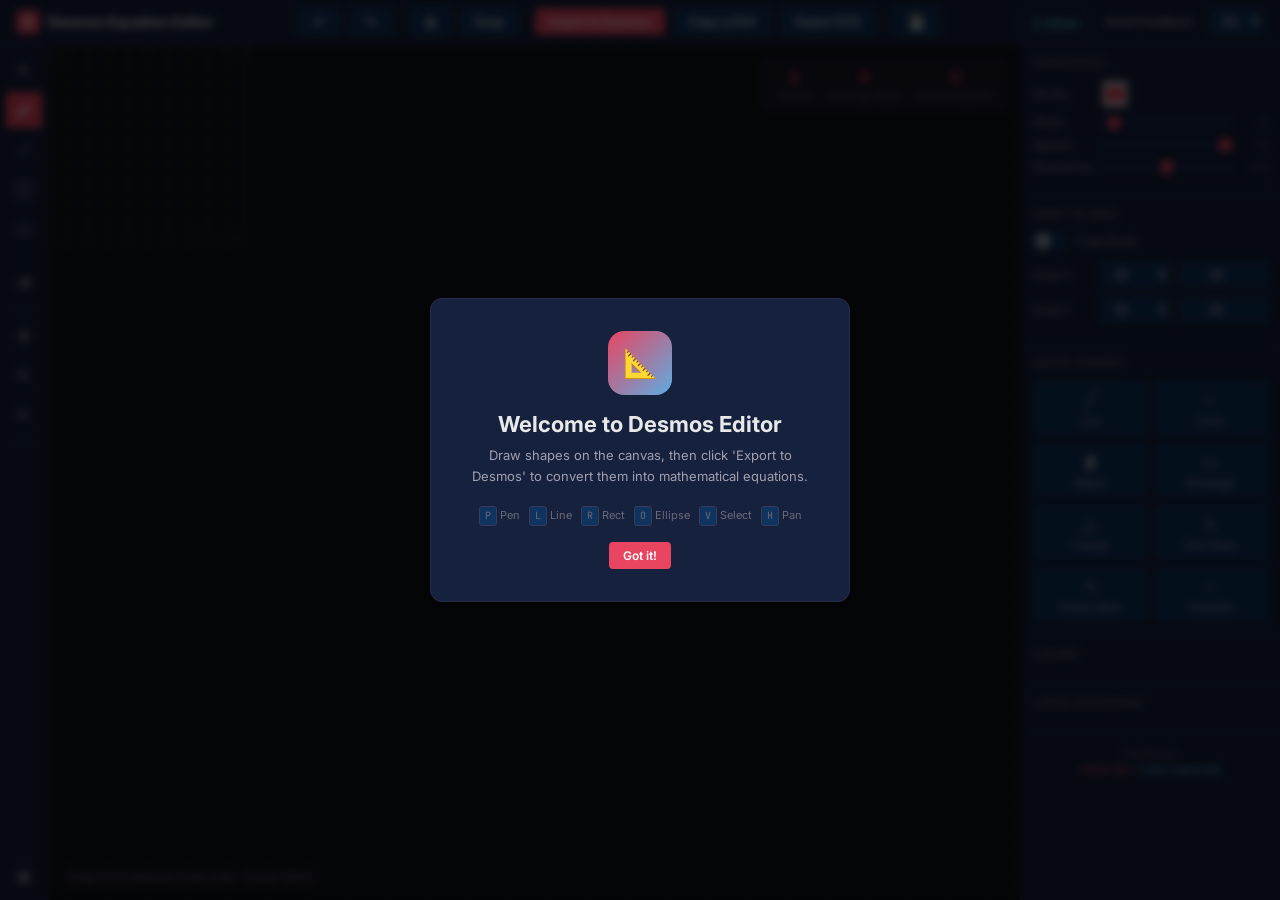
==== index.html @ cb4bb2ad "Cache bust: force browser to reload latest JS" ====
<!DOCTYPE html>
<html lang="en">
<head>
  <meta charset="UTF-8">
  <meta name="viewport" content="width=device-width, initial-scale=1.0">
  <title>Desmos Equation Editor</title>
  <link rel="preconnect" href="https://fonts.googleapis.com">
  <link href="https://fonts.googleapis.com/css2?family=Inter:wght@400;500;600;700&family=JetBrains+Mono:wght@400;500&display=swap" rel="stylesheet">
  <link rel="stylesheet" href="css/styles.css">
  <link rel="icon" href="data:image/svg+xml,<svg xmlns='http://www.w3.org/2000/svg' viewBox='0 0 100 100'><text y='.9em' font-size='90'>📐</text></svg>">
</head>
<body>

  <!-- ===== WELCOME MODAL ===== -->
  <div class="welcome-overlay" id="welcomeModal">
    <div class="welcome-card">
      <div class="welcome-icon">📐</div>
      <h1 data-i18n="welcome_title">Welcome to Desmos Editor</h1>
      <p data-i18n="welcome_desc">Draw shapes on the canvas, then click 'Export to Desmos' to convert them into mathematical equations.</p>
      <p style="font-size:11px;color:var(--text-muted);margin-bottom:16px;">
        <span class="kbd">P</span> Pen &nbsp;
        <span class="kbd">L</span> Line &nbsp;
        <span class="kbd">R</span> Rect &nbsp;
        <span class="kbd">O</span> Ellipse &nbsp;
        <span class="kbd">V</span> Select &nbsp;
        <span class="kbd">H</span> Pan
      </p>
      <button class="btn btn-primary" id="welcomeGotIt" data-i18n="welcome_got_it" style="margin:0 auto;">Got it!</button>
    </div>
  </div>

  <!-- ===== TOP BAR ===== -->
  <div class="topbar">
    <div class="topbar-brand">
      <div class="logo">D</div>
      <span data-i18n="app_title">Desmos Equation Editor</span>
    </div>
    <div class="topbar-center">
      <button class="btn btn-secondary" id="btnUndo" data-i18n-tooltip="undo" data-tooltip="Undo">↩</button>
      <button class="btn btn-secondary" id="btnRedo" data-i18n-tooltip="redo" data-tooltip="Redo">↪</button>
      <div style="width:1px;height:20px;background:var(--border);"></div>
      <button class="btn btn-secondary" id="gridToggle" data-i18n-tooltip="grid_show" data-tooltip="Show Grid" style="font-size:14px;">⊞</button>
      <button class="btn btn-secondary" id="snapToggle" data-i18n-tooltip="snap_enable" data-tooltip="Snap to Grid (S)" style="font-size:12px;font-weight:600;">Snap</button>
      <div style="width:1px;height:20px;background:var(--border);"></div>
      <button class="btn btn-primary" id="btnExport" data-i18n="export_desmos">Export to Desmos</button>
      <button class="btn btn-secondary" id="btnCopyLatex" data-i18n="export_latex">Copy LaTeX</button>
      <button class="btn btn-secondary" id="btnExportSvg" data-i18n="export_svg">Export SVG</button>
      <div style="width:1px;height:20px;background:var(--border);"></div>
      <button class="btn btn-secondary" id="btnSave" style="font-size:14px;" data-i18n-tooltip="toast_saved" data-tooltip="Save">💾</button>
    </div>
    <div class="topbar-right">
      <a href="admin.html" class="btn btn-ghost" target="_blank" style="font-size:11px;color:var(--accent-green);border:1px solid rgba(78,205,196,0.3);">⚙ Admin</a>
      <button class="btn btn-ghost" id="btnFeedback" data-i18n="feedback_btn">Send Feedback</button>
      <select class="lang-select" id="langSelect">
        <option value="en">EN</option>
        <option value="th">TH</option>
      </select>
    </div>
  </div>

  <!-- ===== MAIN LAYOUT ===== -->
  <div class="app-layout">

    <!-- LEFT TOOLBAR -->
    <div class="toolbar">
      <button class="tool-btn active" data-tool="select" data-i18n-tooltip="tool_select" data-tooltip="Select (V)">
        <svg class="icon" viewBox="0 0 24 24"><path d="M7 2l10 10-4 1 3 6-2 1-3-6-4 3z"/></svg>
      </button>
      <button class="tool-btn" data-tool="pen" data-i18n-tooltip="tool_pen" data-tooltip="Pen (P)">
        <svg class="icon" viewBox="0 0 24 24"><path d="M3 17.25V21h3.75L17.81 9.94l-3.75-3.75L3 17.25zM20.71 7.04a1 1 0 000-1.41l-2.34-2.34a1 1 0 00-1.41 0l-1.83 1.83 3.75 3.75 1.83-1.83z"/></svg>
      </button>
      <button class="tool-btn" data-tool="line" data-i18n-tooltip="tool_line" data-tooltip="Line (L)">
        <svg class="icon" viewBox="0 0 24 24"><path d="M4 20L20 4" stroke="currentColor" stroke-width="2" fill="none" stroke-linecap="round"/></svg>
      </button>
      <button class="tool-btn" data-tool="rect" data-i18n-tooltip="tool_rect" data-tooltip="Rectangle (R)">
        <svg class="icon" viewBox="0 0 24 24"><rect x="3" y="3" width="18" height="18" rx="1" stroke="currentColor" stroke-width="2" fill="none"/></svg>
      </button>
      <button class="tool-btn" data-tool="ellipse" data-i18n-tooltip="tool_ellipse" data-tooltip="Ellipse (O)">
        <svg class="icon" viewBox="0 0 24 24"><ellipse cx="12" cy="12" rx="9" ry="7" stroke="currentColor" stroke-width="2" fill="none"/></svg>
      </button>
      <div class="tool-divider"></div>
      <button class="tool-btn" data-tool="erase" data-i18n-tooltip="tool_erase" data-tooltip="Eraser (E)">
        <svg class="icon" viewBox="0 0 24 24"><path d="M16.24 3.56l4.95 4.94c.78.79.78 2.05 0 2.84L12 20.53a4.01 4.01 0 01-5.66 0L2.81 17c-.78-.78-.78-2.05 0-2.83l10.6-10.61a2.01 2.01 0 012.83 0zM4.22 15.58l3.54 3.53c.78.79 2.04.79 2.83 0l3.53-3.53-4.95-4.95-4.95 4.95z"/></svg>
      </button>
      <div class="tool-divider"></div>
      <button class="tool-btn" data-tool="pan" data-i18n-tooltip="tool_pan" data-tooltip="Pan (H)">
        <svg class="icon" viewBox="0 0 24 24"><path d="M10 2v6H7l5 5 5-5h-3V2h-4zm0 20v-6H7l5-5 5 5h-3v6h-4zM2 10h6V7l5 5-5 5v-3H2v-4zm20 0h-6V7l-5 5 5 5v-3h6v-4z"/></svg>
      </button>
      <button class="tool-btn" data-tool="zoomIn" data-i18n-tooltip="tool_zoom_in" data-tooltip="Zoom In (+)">
        <svg class="icon" viewBox="0 0 24 24"><path d="M15.5 14h-.79l-.28-.27A6.47 6.47 0 0016 9.5 6.5 6.5 0 109.5 16c1.61 0 3.09-.59 4.23-1.57l.27.28v.79l5 4.99L20.49 19l-4.99-5zm-6 0C7.01 14 5 11.99 5 9.5S7.01 5 9.5 5 14 7.01 14 9.5 11.99 14 9.5 14z"/><path d="M12 10h-2v2H9v-2H7V9h2V7h1v2h2v1z"/></svg>
      </button>
      <button class="tool-btn" data-tool="zoomOut" data-i18n-tooltip="tool_zoom_out" data-tooltip="Zoom Out (-)">
        <svg class="icon" viewBox="0 0 24 24"><path d="M15.5 14h-.79l-.28-.27A6.47 6.47 0 0016 9.5 6.5 6.5 0 109.5 16c1.61 0 3.09-.59 4.23-1.57l.27.28v.79l5 4.99L20.49 19l-4.99-5zm-6 0C7.01 14 5 11.99 5 9.5S7.01 5 9.5 5 14 7.01 14 9.5 11.99 14 9.5 14zM7 9h5v1H7z"/></svg>
      </button>
      <div class="tool-divider"></div>
      <button class="btn btn-ghost btn-icon" id="btnClear" data-i18n-tooltip="clear" data-tooltip="Clear All" style="margin-top:auto;font-size:14px;">🗑</button>
    </div>

    <!-- CANVAS AREA -->
    <div class="canvas-area">
      <canvas id="drawingCanvas"></canvas>
      <canvas id="overlayCanvas"></canvas>

      <!-- Snap status indicator -->
      <div class="snap-status" id="snapStatus">
        <span class="dot"></span>
        <span id="snapStatusLabel">Snap ON</span>
      </div>

      <!-- Stats bar -->
      <div class="stats-bar">
        <div class="stat-item">
          <span class="stat-value" id="statVisitors">0</span>
          <span class="stat-label" data-i18n="stats_visitors">Visitors</span>
        </div>
        <div class="stat-item">
          <span class="stat-value" id="statDrawings">0</span>
          <span class="stat-label" data-i18n="stats_drawings">Drawings</span>
        </div>
        <div class="stat-item">
          <span class="stat-value" id="statExports">0</span>
          <span class="stat-label" data-i18n="stats_exports">Exports</span>
        </div>
      </div>

      <!-- Canvas info -->
      <div class="canvas-info">
        <span id="infoCoords">X: 0 Y: 0</span>
        <span id="infoZoom">Zoom: 100%</span>
      </div>
    </div>

    <!-- RIGHT PANEL -->
    <div class="right-panel">

      <!-- Properties -->
      <div class="panel-section">
        <div class="panel-header" data-i18n="sidebar_properties">Properties</div>
        <div class="prop-row">
          <span class="prop-label" data-i18n="prop_stroke">Stroke</span>
          <input type="color" class="prop-color" id="propStrokeColor" value="#e94560">
        </div>
        <div class="prop-row">
          <span class="prop-label" data-i18n="prop_width">Width</span>
          <input type="range" class="prop-slider" id="propStrokeWidth" min="1" max="20" value="2" step="0.5">
          <span class="prop-value" id="propWidthVal">2</span>
        </div>
        <div class="prop-row">
          <span class="prop-label" data-i18n="prop_opacity">Opacity</span>
          <input type="range" class="prop-slider" id="propOpacity" min="0" max="100" value="100">
          <span class="prop-value">%</span>
        </div>
        <div class="prop-row">
          <span class="prop-label" data-i18n="prop_smooth">Smoothing</span>
          <input type="range" class="prop-slider" id="propSmooth" min="0" max="100" value="50">
          <span class="prop-value" id="propSmoothVal">0.5</span>
        </div>
      </div>

      <!-- Snap Settings -->
      <div class="panel-section">
        <div class="panel-header" data-i18n="snap_enable">Snap to Grid</div>
        <div class="prop-row">
          <div class="snap-toggle" id="snapSwitch">
            <div class="toggle-switch" id="snapSwitchVisual"></div>
            <span class="toggle-label" id="snapStatusLabel2" data-i18n="snap_disable">Free Draw</span>
          </div>
        </div>
        <div class="prop-row" style="margin-top:10px;">
          <span class="prop-label">Snap X</span>
          <select class="prop-input" id="snapSizeX" style="cursor:pointer;flex:0.6;">
            <option value="5">5</option>
            <option value="10">10</option>
            <option value="20" selected>20</option>
            <option value="25">25</option>
            <option value="40">40</option>
            <option value="50">50</option>
          </select>
          <input type="number" class="prop-input" id="snapSizeXNum" value="20" min="1" max="100" style="flex:0.4;text-align:center;">
        </div>
        <div class="prop-row">
          <span class="prop-label">Snap Y</span>
          <select class="prop-input" id="snapSizeY" style="cursor:pointer;flex:0.6;">
            <option value="5">5</option>
            <option value="10">10</option>
            <option value="20" selected>20</option>
            <option value="25">25</option>
            <option value="40">40</option>
            <option value="50">50</option>
          </select>
          <input type="number" class="prop-input" id="snapSizeYNum" value="20" min="1" max="100" style="flex:0.4;text-align:center;">
        </div>
      </div>

      <!-- Quick Shapes -->
      <div class="panel-section">
        <div class="panel-header" data-i18n="presets_title">Quick Shapes</div>
        <div class="preset-grid">
          <button class="preset-btn" data-preset="line">
            <span class="preset-icon">╱</span>
            <span data-i18n="preset_line">Line</span>
          </button>
          <button class="preset-btn" data-preset="circle">
            <span class="preset-icon">○</span>
            <span data-i18n="preset_circle">Circle</span>
          </button>
          <button class="preset-btn" data-preset="ellipse">
            <span class="preset-icon">⬮</span>
            <span data-i18n="preset_ellipse">Ellipse</span>
          </button>
          <button class="preset-btn" data-preset="rect">
            <span class="preset-icon">▭</span>
            <span data-i18n="preset_rect">Rectangle</span>
          </button>
          <button class="preset-btn" data-preset="triangle">
            <span class="preset-icon">△</span>
            <span data-i18n="preset_triangle">Triangle</span>
          </button>
          <button class="preset-btn" data-preset="sine">
            <span class="preset-icon">∿</span>
            <span data-i18n="preset_sine">Sine Wave</span>
          </button>
          <button class="preset-btn" data-preset="cosine">
            <span class="preset-icon">∿</span>
            <span data-i18n="preset_cosine">Cosine Wave</span>
          </button>
          <button class="preset-btn" data-preset="parabola">
            <span class="preset-icon">⌢</span>
            <span data-i18n="preset_parabola">Parabola</span>
          </button>
        </div>
      </div>

      <!-- Layers -->
      <div class="panel-section">
        <div class="panel-header" data-i18n="sidebar_layers">Layers</div>
        <div class="layer-list" id="layersList"></div>
      </div>

      <!-- Equations -->
      <div class="panel-section">
        <div class="panel-header">LaTeX Equations</div>
        <div class="equation-list" id="equationsList"></div>
      </div>

      <!-- Credit -->
      <div class="panel-section" style="border-bottom:none;text-align:center;">
        <div style="font-size:10px;color:var(--text-muted);line-height:1.6;">
          Created by<br>
          <span style="color:var(--accent);font-weight:600;">nanon dev</span> &
          <span style="color:var(--accent-blue);font-weight:600;">mimo opencode</span>
        </div>
      </div>

    </div>
  </div>

  <!-- ===== FEEDBACK MODAL ===== -->
  <div class="modal-overlay" id="feedbackModal">
    <div class="modal">
      <h2 data-i18n="feedback_title">Feedback</h2>
      <form id="feedbackForm">
        <div class="form-group">
          <label data-i18n="feedback_name">Name (optional)</label>
          <input type="text" id="fbName" placeholder="Your name">
        </div>
        <div class="form-group">
          <label data-i18n="feedback_email">Email (optional)</label>
          <input type="email" id="fbEmail" placeholder="your@email.com">
        </div>
        <div class="form-group">
          <label data-i18n="feedback_message">Your message</label>
          <textarea id="fbMessage" placeholder="Tell us what you think..." required></textarea>
        </div>
        <div class="modal-actions">
          <button type="button" class="btn btn-secondary" id="feedbackCancel" data-i18n="feedback_cancel">Cancel</button>
          <button type="submit" class="btn btn-primary" data-i18n="feedback_send">Send</button>
        </div>
      </form>
    </div>
  </div>

  <!-- ===== CONTEXT MENU ===== -->
  <div class="context-menu" id="contextMenu">
    <div class="ctx-item" id="ctxDelete">🗑 <span data-i18n="context_delete">Delete</span></div>
    <div class="ctx-item" id="ctxDuplicate">📋 <span data-i18n="context_duplicate">Duplicate</span></div>
    <div class="ctx-divider"></div>
    <div class="ctx-item" id="ctxBringFront">⬆ <span data-i18n="context_bring_front">Bring to Front</span></div>
    <div class="ctx-item" id="ctxSendBack">⬇ <span data-i18n="context_send_back">Send to Back</span></div>
  </div>

  <!-- ===== TOAST CONTAINER ===== -->
  <div class="toast-container" id="toastContainer"></div>

  <!-- ===== DESMOS CALCULATOR (hidden, used for export) ===== -->
  <div id="desmosCalculator" style="display:none;position:fixed;bottom:0;right:0;width:500px;height:400px;z-index:999;border:1px solid var(--border);border-radius:var(--radius-lg);overflow:hidden;"></div>

  <!-- ===== SCRIPTS ===== -->
  <script src="js/app.js?v=2"></script>

  <!-- Credit in page source -->
  <!-- Created by nanon dev and mimo opencode -->
</body>
</html>
---- css/styles.css ----
:root {
  --bg-primary: #1a1a2e;
  --bg-secondary: #16213e;
  --bg-tertiary: #0f3460;
  --bg-surface: #1e2a4a;
  --bg-hover: #253555;
  --bg-active: #2d4a7a;
  --text-primary: #e8e8e8;
  --text-secondary: #a0a0b0;
  --text-muted: #6a6a7a;
  --accent: #e94560;
  --accent-hover: #ff6b81;
  --accent-green: #4ecdc4;
  --accent-blue: #5dade2;
  --accent-yellow: #f39c12;
  --border: #2a2a4a;
  --border-light: #3a3a5a;
  --shadow: 0 2px 12px rgba(0,0,0,0.3);
  --shadow-lg: 0 8px 32px rgba(0,0,0,0.4);
  --radius: 8px;
  --radius-sm: 4px;
  --radius-lg: 12px;
  --transition: 0.2s ease;
  --font-main: 'Inter', 'Segoe UI', system-ui, sans-serif;
  --font-mono: 'JetBrains Mono', 'Fira Code', monospace;
  --sidebar-width: 260px;
  --toolbar-height: 48px;
  --topbar-height: 44px;
}

* { margin: 0; padding: 0; box-sizing: border-box; }

body {
  font-family: var(--font-main);
  background: var(--bg-primary);
  color: var(--text-primary);
  overflow: hidden;
  height: 100vh;
  width: 100vw;
  user-select: none;
}

/* ===== TOP BAR ===== */
.topbar {
  height: var(--topbar-height);
  background: var(--bg-secondary);
  border-bottom: 1px solid var(--border);
  display: flex;
  align-items: center;
  justify-content: space-between;
  padding: 0 16px;
  z-index: 100;
  position: relative;
}
.topbar-brand {
  display: flex;
  align-items: center;
  gap: 8px;
  font-weight: 700;
  font-size: 14px;
}
.topbar-brand .logo {
  width: 24px; height: 24px;
  background: var(--accent);
  border-radius: 6px;
  display: flex; align-items: center; justify-content: center;
  font-size: 12px; font-weight: 900; color: #fff;
}
.topbar-center {
  display: flex; align-items: center; gap: 8px;
}
.topbar-right {
  display: flex; align-items: center; gap: 8px;
}
.btn {
  padding: 6px 14px;
  border: none;
  border-radius: var(--radius-sm);
  font-size: 12px;
  font-weight: 600;
  cursor: pointer;
  transition: var(--transition);
  display: flex;
  align-items: center;
  gap: 6px;
  font-family: var(--font-main);
}
.btn-primary {
  background: var(--accent);
  color: #fff;
}
.btn-primary:hover { background: var(--accent-hover); }
.btn-secondary {
  background: var(--bg-tertiary);
  color: var(--text-primary);
  border: 1px solid var(--border-light);
}
.btn-secondary:hover { background: var(--bg-active); }
.btn-ghost {
  background: transparent;
  color: var(--text-secondary);
  padding: 6px 8px;
}
.btn-ghost:hover { background: var(--bg-hover); color: var(--text-primary); }
.btn-icon {
  width: 32px; height: 32px;
  padding: 0;
  display: flex; align-items: center; justify-content: center;
  border-radius: var(--radius-sm);
}
.lang-select {
  background: var(--bg-tertiary);
  color: var(--text-primary);
  border: 1px solid var(--border-light);
  border-radius: var(--radius-sm);
  padding: 4px 8px;
  font-size: 12px;
  font-family: var(--font-main);
  cursor: pointer;
}
.lang-select option { background: var(--bg-secondary); }

/* ===== LAYOUT ===== */
.app-layout {
  display: flex;
  height: calc(100vh - var(--topbar-height));
}

/* ===== LEFT TOOLBAR ===== */
.toolbar {
  width: var(--toolbar-height);
  background: var(--bg-secondary);
  border-right: 1px solid var(--border);
  display: flex;
  flex-direction: column;
  align-items: center;
  padding: 8px 0;
  gap: 4px;
  z-index: 50;
}
.tool-btn {
  width: 36px; height: 36px;
  border: none;
  background: transparent;
  color: var(--text-secondary);
  border-radius: var(--radius-sm);
  cursor: pointer;
  display: flex;
  align-items: center;
  justify-content: center;
  font-size: 16px;
  transition: var(--transition);
  position: relative;
}
.tool-btn:hover { background: var(--bg-hover); color: var(--text-primary); }
.tool-btn.active {
  background: var(--accent);
  color: #fff;
}
.tool-btn[data-tooltip]::after {
  content: attr(data-tooltip);
  position: absolute;
  left: 48px;
  top: 50%;
  transform: translateY(-50%);
  background: var(--bg-primary);
  color: var(--text-primary);
  padding: 4px 10px;
  border-radius: var(--radius-sm);
  font-size: 11px;
  white-space: nowrap;
  pointer-events: none;
  opacity: 0;
  transition: opacity 0.15s;
  z-index: 200;
  border: 1px solid var(--border);
}
.tool-btn[data-tooltip]:hover::after { opacity: 1; }
.tool-divider {
  width: 24px; height: 1px;
  background: var(--border);
  margin: 4px 0;
}

/* ===== CANVAS AREA ===== */
.canvas-area {
  flex: 1;
  position: relative;
  overflow: hidden;
  background: var(--bg-primary);
}
#drawingCanvas {
  position: absolute;
  top: 0; left: 0;
  cursor: crosshair;
}
#overlayCanvas {
  position: absolute;
  top: 0; left: 0;
  pointer-events: none;
}
.canvas-info {
  position: absolute;
  bottom: 12px;
  left: 12px;
  display: flex;
  gap: 12px;
  font-size: 11px;
  color: var(--text-muted);
  background: rgba(26,26,46,0.85);
  padding: 4px 10px;
  border-radius: var(--radius-sm);
  backdrop-filter: blur(4px);
}
.canvas-crosshair {
  position: absolute;
  pointer-events: none;
  z-index: 10;
}

/* ===== RIGHT PANEL ===== */
.right-panel {
  width: var(--sidebar-width);
  background: var(--bg-secondary);
  border-left: 1px solid var(--border);
  display: flex;
  flex-direction: column;
  overflow-y: auto;
  z-index: 50;
}
.right-panel::-webkit-scrollbar { width: 4px; }
.right-panel::-webkit-scrollbar-track { background: transparent; }
.right-panel::-webkit-scrollbar-thumb { background: var(--border); border-radius: 2px; }

.panel-section {
  border-bottom: 1px solid var(--border);
  padding: 12px;
}
.panel-header {
  font-size: 11px;
  font-weight: 700;
  text-transform: uppercase;
  letter-spacing: 0.5px;
  color: var(--text-muted);
  margin-bottom: 10px;
  display: flex;
  align-items: center;
  justify-content: space-between;
}

/* Properties */
.prop-row {
  display: flex;
  align-items: center;
  gap: 8px;
  margin-bottom: 8px;
}
.prop-label {
  font-size: 11px;
  color: var(--text-secondary);
  min-width: 60px;
}
.prop-input {
  flex: 1;
  background: var(--bg-tertiary);
  border: 1px solid var(--border-light);
  border-radius: var(--radius-sm);
  padding: 4px 8px;
  color: var(--text-primary);
  font-size: 12px;
  font-family: var(--font-main);
}
.prop-input:focus {
  outline: none;
  border-color: var(--accent);
}
.prop-color {
  width: 28px; height: 28px;
  border: 2px solid var(--border-light);
  border-radius: var(--radius-sm);
  cursor: pointer;
  padding: 0;
}
.prop-slider {
  flex: 1;
  -webkit-appearance: none;
  height: 4px;
  background: var(--bg-tertiary);
  border-radius: 2px;
  outline: none;
}
.prop-slider::-webkit-slider-thumb {
  -webkit-appearance: none;
  width: 14px; height: 14px;
  background: var(--accent);
  border-radius: 50%;
  cursor: pointer;
}
.prop-value {
  font-size: 11px;
  color: var(--text-muted);
  min-width: 28px;
  text-align: right;
}

/* Snap toggle */
.snap-toggle {
  display: flex;
  align-items: center;
  gap: 8px;
  cursor: pointer;
}
.toggle-switch {
  width: 36px; height: 20px;
  background: var(--bg-tertiary);
  border-radius: 10px;
  position: relative;
  transition: var(--transition);
}
.toggle-switch::after {
  content: '';
  position: absolute;
  width: 16px; height: 16px;
  background: var(--text-secondary);
  border-radius: 50%;
  top: 2px; left: 2px;
  transition: var(--transition);
}
.toggle-switch.active {
  background: var(--accent-green);
  box-shadow: 0 0 12px rgba(78,205,196,0.4);
}
.toggle-switch.active::after {
  left: 18px;
  background: #fff;
}
.toggle-label {
  font-size: 12px;
  color: var(--text-secondary);
}

/* ===== SNAP ON - PROMINENT VISUAL ===== */
.tool-btn.snap-on {
  background: var(--accent-green) !important;
  color: #fff !important;
  box-shadow: 0 0 16px rgba(78,205,196,0.5);
  animation: snapPulse 2s ease-in-out infinite;
}
@keyframes snapPulse {
  0%, 100% { box-shadow: 0 0 12px rgba(78,205,196,0.4); }
  50% { box-shadow: 0 0 24px rgba(78,205,196,0.7); }
}

/* Snap status bar below canvas */
.snap-status {
  position: absolute;
  top: 12px;
  left: 50%;
  transform: translateX(-50%);
  background: rgba(78,205,196,0.15);
  border: 1px solid rgba(78,205,196,0.4);
  border-radius: 20px;
  padding: 6px 18px;
  font-size: 12px;
  font-weight: 600;
  color: var(--accent-green);
  z-index: 20;
  display: flex;
  align-items: center;
  gap: 8px;
  pointer-events: none;
  opacity: 0;
  transition: opacity 0.3s, transform 0.3s;
  backdrop-filter: blur(4px);
}
.snap-status.visible {
  opacity: 1;
  transform: translateX(-50%) translateY(0);
}
.snap-status .dot {
  width: 8px; height: 8px;
  background: var(--accent-green);
  border-radius: 50%;
  animation: snapPulse 1.5s infinite;
}

/* Snap X/Y dropdown selects */
.prop-input {
  flex: 1;
  background: var(--bg-tertiary);
  border: 1px solid var(--border-light);
  border-radius: var(--radius-sm);
  padding: 4px 8px;
  color: var(--text-primary);
  font-size: 12px;
  font-family: var(--font-main);
  cursor: pointer;
  appearance: auto;
}
.prop-input:focus {
  outline: none;
  border-color: var(--accent);
}

/* Layers */
.layer-list { display: flex; flex-direction: column; gap: 4px; }
.layer-item {
  display: flex;
  align-items: center;
  gap: 8px;
  padding: 6px 8px;
  background: var(--bg-tertiary);
  border-radius: var(--radius-sm);
  font-size: 12px;
  cursor: pointer;
  transition: var(--transition);
}
.layer-item:hover { background: var(--bg-hover); }
.layer-item.selected { background: var(--accent); color: #fff; }
.layer-color {
  width: 12px; height: 12px;
  border-radius: 3px;
  flex-shrink: 0;
}
.layer-name { flex: 1; overflow: hidden; text-overflow: ellipsis; white-space: nowrap; }
.layer-visibility {
  width: 20px; height: 20px;
  display: flex; align-items: center; justify-content: center;
  font-size: 12px;
  opacity: 0.6;
  cursor: pointer;
}
.layer-visibility:hover { opacity: 1; }
.layer-visibility.hidden { opacity: 0.3; }

/* Equations */
.equation-list { display: flex; flex-direction: column; gap: 6px; }
.equation-item {
  background: var(--bg-tertiary);
  border-radius: var(--radius-sm);
  padding: 8px;
  font-family: var(--font-mono);
  font-size: 11px;
  color: var(--accent-green);
  word-break: break-all;
  position: relative;
  border: 1px solid transparent;
}
.equation-item:hover { border-color: var(--border-light); }
.eq-delete {
  position: absolute;
  top: 4px; right: 4px;
  width: 18px; height: 18px;
  background: transparent;
  border: none;
  color: var(--text-muted);
  cursor: pointer;
  font-size: 12px;
  display: flex; align-items: center; justify-content: center;
  border-radius: 3px;
}
.eq-delete:hover { background: var(--accent); color: #fff; }

/* Presets */
.preset-grid {
  display: grid;
  grid-template-columns: 1fr 1fr;
  gap: 6px;
}
.preset-btn {
  padding: 8px;
  background: var(--bg-tertiary);
  border: 1px solid var(--border);
  border-radius: var(--radius-sm);
  color: var(--text-secondary);
  font-size: 11px;
  cursor: pointer;
  transition: var(--transition);
  text-align: center;
}
.preset-btn:hover {
  background: var(--bg-hover);
  border-color: var(--accent);
  color: var(--text-primary);
}
.preset-icon {
  font-size: 18px;
  display: block;
  margin-bottom: 4px;
}

/* ===== MODALS ===== */
.modal-overlay {
  position: fixed;
  top: 0; left: 0;
  width: 100%; height: 100%;
  background: rgba(0,0,0,0.6);
  display: none;
  align-items: center;
  justify-content: center;
  z-index: 1000;
  backdrop-filter: blur(2px);
}
.modal-overlay.active { display: flex; }
.modal {
  background: var(--bg-secondary);
  border: 1px solid var(--border);
  border-radius: var(--radius-lg);
  padding: 24px;
  max-width: 480px;
  width: 90%;
  box-shadow: var(--shadow-lg);
}
.modal h2 {
  font-size: 18px;
  margin-bottom: 8px;
}
.modal p {
  font-size: 13px;
  color: var(--text-secondary);
  margin-bottom: 16px;
  line-height: 1.5;
}
.modal-actions {
  display: flex;
  justify-content: flex-end;
  gap: 8px;
  margin-top: 16px;
}
.form-group {
  margin-bottom: 12px;
}
.form-group label {
  display: block;
  font-size: 12px;
  color: var(--text-secondary);
  margin-bottom: 4px;
}
.form-group input,
.form-group textarea {
  width: 100%;
  background: var(--bg-tertiary);
  border: 1px solid var(--border-light);
  border-radius: var(--radius-sm);
  padding: 8px 12px;
  color: var(--text-primary);
  font-size: 13px;
  font-family: var(--font-main);
}
.form-group textarea {
  min-height: 80px;
  resize: vertical;
}
.form-group input:focus,
.form-group textarea:focus {
  outline: none;
  border-color: var(--accent);
}

/* ===== TOAST ===== */
.toast-container {
  position: fixed;
  bottom: 20px;
  right: 20px;
  z-index: 2000;
  display: flex;
  flex-direction: column-reverse;
  gap: 8px;
}
.toast {
  background: var(--bg-surface);
  border: 1px solid var(--border);
  border-left: 3px solid var(--accent);
  padding: 10px 16px;
  border-radius: var(--radius);
  font-size: 13px;
  box-shadow: var(--shadow);
  animation: toastIn 0.3s ease;
  max-width: 320px;
}
.toast.success { border-left-color: var(--accent-green); }
.toast.error { border-left-color: var(--accent); }
@keyframes toastIn {
  from { opacity: 0; transform: translateY(10px); }
  to { opacity: 1; transform: translateY(0); }
}

/* ===== STATS PANEL ===== */
.stats-bar {
  position: absolute;
  top: 12px;
  right: 12px;
  background: rgba(26,26,46,0.9);
  border: 1px solid var(--border);
  border-radius: var(--radius);
  padding: 10px 14px;
  display: flex;
  gap: 16px;
  font-size: 11px;
  z-index: 20;
  backdrop-filter: blur(4px);
}
.stat-item {
  display: flex;
  flex-direction: column;
  align-items: center;
  gap: 2px;
}
.stat-value {
  font-size: 16px;
  font-weight: 700;
  color: var(--accent);
}
.stat-label {
  color: var(--text-muted);
  font-size: 10px;
}

/* ===== WELCOME ===== */
.welcome-overlay {
  position: fixed;
  top: 0; left: 0;
  width: 100%; height: 100%;
  background: rgba(0,0,0,0.7);
  display: flex;
  align-items: center;
  justify-content: center;
  z-index: 1100;
  backdrop-filter: blur(4px);
}
.welcome-card {
  background: var(--bg-secondary);
  border: 1px solid var(--border);
  border-radius: var(--radius-lg);
  padding: 32px;
  max-width: 420px;
  text-align: center;
}
.welcome-card h1 {
  font-size: 22px;
  margin-bottom: 8px;
}
.welcome-card p {
  font-size: 13px;
  color: var(--text-secondary);
  line-height: 1.6;
  margin-bottom: 20px;
}
.welcome-icon {
  width: 64px; height: 64px;
  background: linear-gradient(135deg, var(--accent), var(--accent-blue));
  border-radius: 16px;
  display: flex;
  align-items: center;
  justify-content: center;
  font-size: 28px;
  margin: 0 auto 16px;
}

/* ===== KEYBOARD HINT ===== */
.kbd {
  display: inline-block;
  background: var(--bg-tertiary);
  border: 1px solid var(--border-light);
  border-radius: 3px;
  padding: 1px 5px;
  font-size: 10px;
  font-family: var(--font-mono);
  color: var(--text-muted);
}

/* ===== RESPONSIVE - TABLET (iPad) ===== */
@media (min-width: 768px) and (max-width: 1024px) {
  :root {
    --sidebar-width: 220px;
    --toolbar-height: 44px;
    --topbar-height: 42px;
  }
  .topbar-center { gap: 4px; }
  .topbar-center .btn { padding: 5px 10px; font-size: 11px; }
  .right-panel { width: 220px; }
  .panel-section { padding: 10px; }
  .preset-grid { grid-template-columns: 1fr 1fr; gap: 4px; }
  .preset-btn { padding: 6px; font-size: 10px; }
  .preset-icon { font-size: 16px; }
  .tool-btn { width: 34px; height: 34px; }
  .stats-bar { gap: 10px; padding: 8px 12px; }
  .stat-value { font-size: 14px; }
  .stat-label { font-size: 9px; }
  .canvas-info { font-size: 10px; }
}

/* ===== RESPONSIVE - SMALL TABLET ===== */
@media (max-width: 900px) {
  .right-panel { width: 200px; }
  .topbar-center .btn-text { display: none; }
}

/* ===== RESPONSIVE - MOBILE ===== */
@media (max-width: 700px) {
  .right-panel { display: none; }
  .stats-bar { display: none; }
  .topbar { padding: 0 8px; }
  .topbar-brand span { display: none; }
  .topbar-center { gap: 2px; }
  .topbar-center .btn { padding: 5px 8px; font-size: 11px; }
  .topbar-right { gap: 4px; }
  .toolbar { width: 42px; padding: 6px 0; }
  .tool-btn { width: 32px; height: 32px; font-size: 14px; }
}

/* ===== TOUCH / iPad LANDSCAPE ===== */
@media (min-width: 1024px) and (max-width: 1180px) and (orientation: landscape) {
  :root { --sidebar-width: 240px; }
  .right-panel { width: 240px; }
}

/* ===== TOUCH ACTIONS ===== */
@media (pointer: coarse) {
  .tool-btn { width: 40px; height: 40px; }
  .btn { padding: 8px 14px; min-height: 36px; }
  .toggle-switch { width: 44px; height: 24px; }
  .toggle-switch::after { width: 20px; height: 20px; }
  .toggle-switch.active::after { left: 22px; }
  .ctx-item { padding: 10px 14px; font-size: 13px; }
  .layer-item { padding: 8px 10px; }
  .prop-row { margin-bottom: 10px; }
  .prop-slider { height: 6px; }
  .prop-slider::-webkit-slider-thumb { width: 18px; height: 18px; }
  .lang-select { padding: 6px 10px; font-size: 13px; }
}

/* ===== CONTEXT MENU ===== */
.context-menu {
  position: fixed;
  background: var(--bg-secondary);
  border: 1px solid var(--border);
  border-radius: var(--radius);
  padding: 4px;
  min-width: 160px;
  box-shadow: var(--shadow-lg);
  z-index: 1500;
  display: none;
}
.context-menu.active { display: block; }
.ctx-item {
  padding: 6px 12px;
  font-size: 12px;
  cursor: pointer;
  border-radius: var(--radius-sm);
  display: flex;
  align-items: center;
  gap: 8px;
}
.ctx-item:hover { background: var(--bg-hover); }
.ctx-divider {
  height: 1px;
  background: var(--border);
  margin: 4px 0;
}

/* ===== LOADING ===== */
.loading-spinner {
  width: 20px; height: 20px;
  border: 2px solid var(--border);
  border-top-color: var(--accent);
  border-radius: 50%;
  animation: spin 0.6s linear infinite;
}
@keyframes spin { to { transform: rotate(360deg); } }

/* SVG icons inline */
.icon { width: 16px; height: 16px; fill: currentColor; }
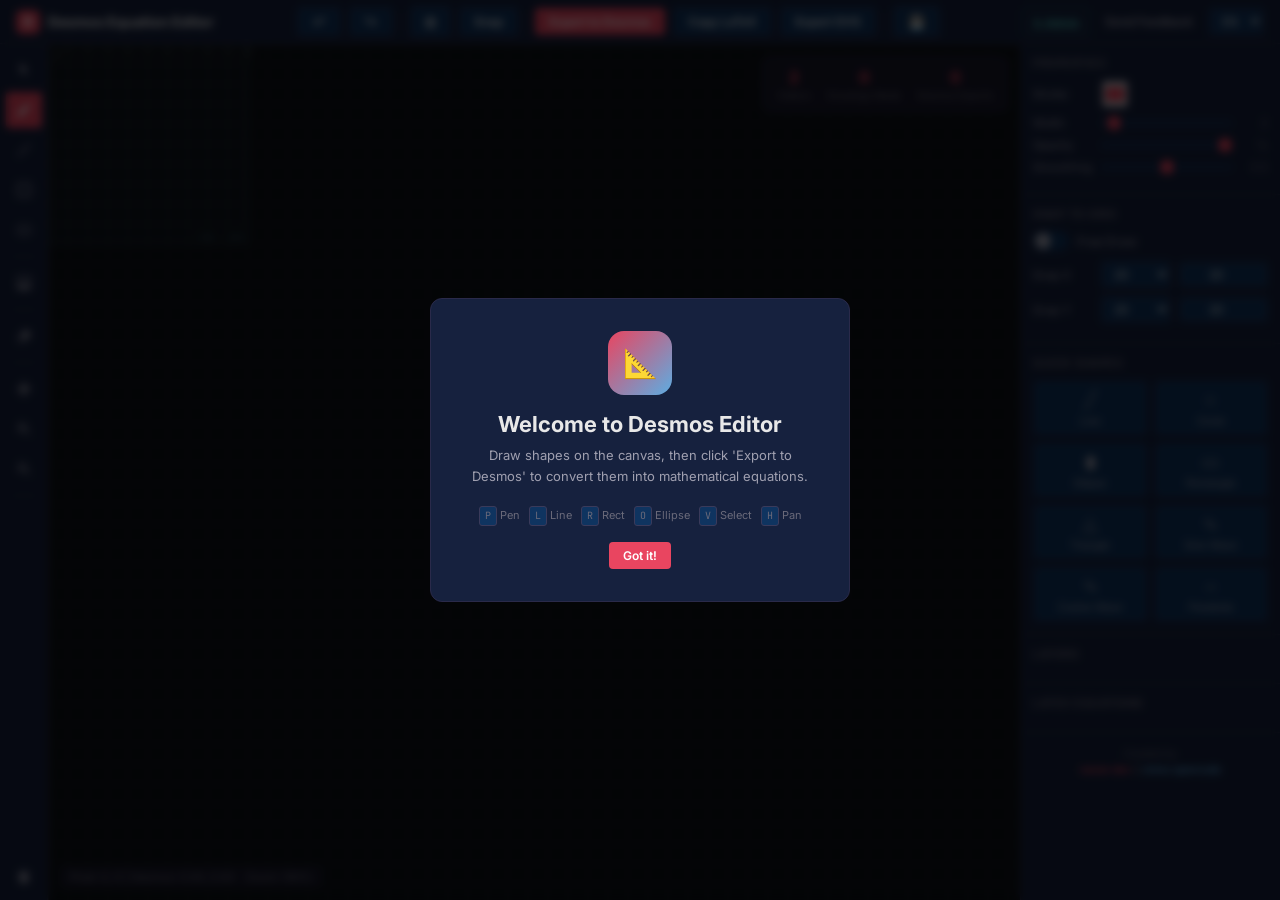
==== commit 8d993434: "Add Image Trace tool: upload image, click points along edges, Enter to create path" ====
--- a/index.html
+++ b/index.html
@@ -79,6 +79,11 @@
         <svg class="icon" viewBox="0 0 24 24"><ellipse cx="12" cy="12" rx="9" ry="7" stroke="currentColor" stroke-width="2" fill="none"/></svg>
       </button>
       <div class="tool-divider"></div>
+      <button class="tool-btn" data-tool="trace" data-tooltip="Image Trace (T)">
+        <svg class="icon" viewBox="0 0 24 24"><path d="M21 19V5c0-1.1-.9-2-2-2H5c-1.1 0-2 .9-2 2v14c0 1.1.9 2 2 2h14c1.1 0 2-.9 2-2zM8.5 13.5l2.5 3.01L14.5 12l4.5 6H5l3.5-4.5z" fill="none" stroke="currentColor" stroke-width="2"/></svg>
+      </button>
+      <input type="file" id="traceFileInput" accept="image/*" style="display:none;">
+      <div class="tool-divider"></div>
       <button class="tool-btn" data-tool="erase" data-i18n-tooltip="tool_erase" data-tooltip="Eraser (E)">
         <svg class="icon" viewBox="0 0 24 24"><path d="M16.24 3.56l4.95 4.94c.78.79.78 2.05 0 2.84L12 20.53a4.01 4.01 0 01-5.66 0L2.81 17c-.78-.78-.78-2.05 0-2.83l10.6-10.61a2.01 2.01 0 012.83 0zM4.22 15.58l3.54 3.53c.78.79 2.04.79 2.83 0l3.53-3.53-4.95-4.95-4.95 4.95z"/></svg>
       </button>
@@ -296,7 +301,7 @@
   <div id="desmosCalculator" style="display:none;position:fixed;bottom:0;right:0;width:500px;height:400px;z-index:999;border:1px solid var(--border);border-radius:var(--radius-lg);overflow:hidden;"></div>
 
   <!-- ===== SCRIPTS ===== -->
-  <script src="js/app.js?v=2"></script>
+  <script src="js/app.js?v=8"></script>
 
   <!-- Credit in page source -->
   <!-- Created by nanon dev and mimo opencode -->
